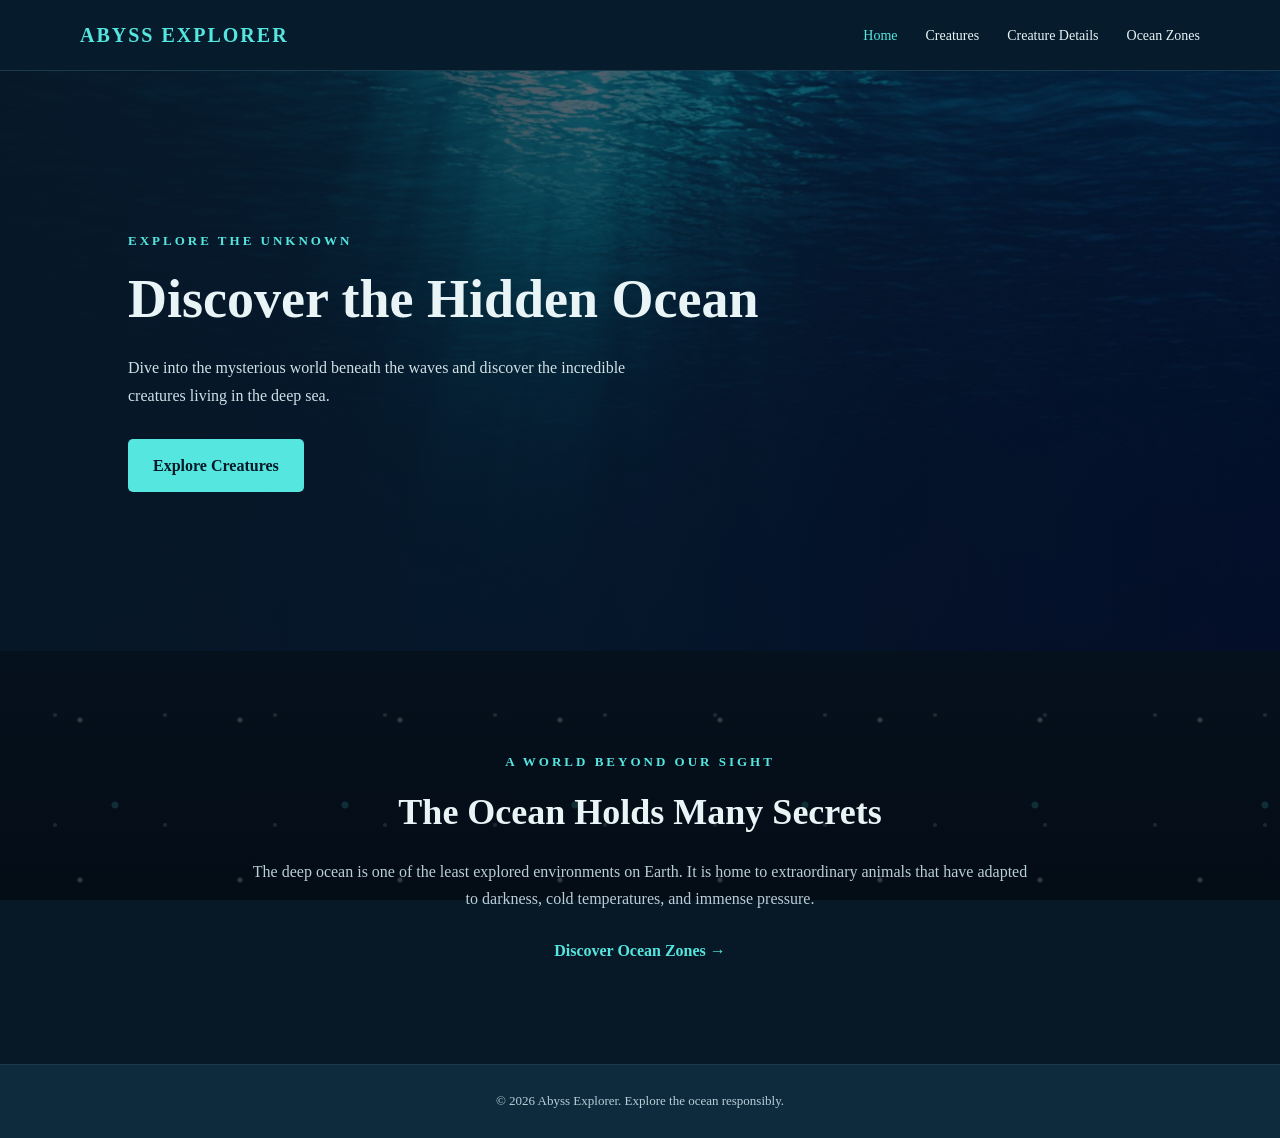
==== index.html @ 8714c5d7 "first commit" ====
<!DOCTYPE html>
<html lang="en">
<head>
    <meta charset="UTF-8">
    <meta name="viewport" content="width=device-width, initial-scale=1.0">
    <title>Abyss Explorer | Discover the Hidden Ocean</title>
    <link rel="stylesheet" href="style.css">
</head>
<body>

    <!-- Header dan Navigasi -->
    <header>
        <nav>
            <a href="index.html" class="logo">ABYSS EXPLORER</a>

            <ul>
                <li><a href="index.html" class="active">Home</a></li>
                <li><a href="creatures.html">Creatures</a></li>
                <li><a href="details.html">Creature Details</a></li>
                <li><a href="zones.html">Ocean Zones</a></li>
            </ul>
        </nav>
    </header>

    <!-- Konten Utama -->
    <main>

        <!-- Bagian Hero -->
        <section class="hero">
            <div class="hero-content">
                <p class="subtitle">EXPLORE THE UNKNOWN</p>

                <h1>Discover the Hidden Ocean</h1>

                <p>
                    Dive into the mysterious world beneath the waves
                    and discover the incredible creatures living
                    in the deep sea.
                </p>

                <a href="creatures.html" class="button">
                    Explore Creatures
                </a>
            </div>
        </section>

        <!-- Bagian Pengenalan -->
        <section class="introduction">
            <p class="subtitle">A WORLD BEYOND OUR SIGHT</p>

            <h2>The Ocean Holds Many Secrets</h2>

            <p>
                The deep ocean is one of the least explored
                environments on Earth. It is home to extraordinary
                animals that have adapted to darkness, cold
                temperatures, and immense pressure.
            </p>

            <a href="zones.html" class="text-link">
                Discover Ocean Zones →
            </a>
        </section>

    </main>

    <!-- Footer -->
    <footer>
        <p>&copy; 2026 Abyss Explorer. Explore the ocean responsibly.</p>
    </footer>

</body>
</html>
---- style.css ----
/* ===== PENGATURAN DASAR ===== */
* {
    margin: 0;
    padding: 0;
    box-sizing: border-box;
}

html {
    scroll-behavior: smooth;
}

body {
    background-color: #071827;
    color: #E8F4F5;
    line-height: 1.7;
    background-image: linear-gradient(to bottom, #0D3A52 0%, #071827 35%, #040C16 100%);
    background-repeat: no-repeat;
    background-attachment: fixed;
    min-height: 100vh;
}

/* ===== HEADER DAN NAVBAR ===== */
header {
    position: sticky;
    top: 0;
    z-index: 1000;
    background-color: #071827;
    border-bottom: 1px solid #1B3B4D;
    background-color: rgba(7, 24, 39, 0.85);
    backdrop-filter: blur(10px);
}

nav {
    max-width: 1200px;
    margin: 0 auto;
    padding: 18px 40px;
    display: flex;
    justify-content: space-between;
    align-items: center;
    gap: 24px;
}

.logo {
    color: #55E6E0;
    text-decoration: none;
    font-size: 20px;
    font-weight: bold;
    letter-spacing: 2px;
}

nav ul {
    list-style: none;
    display: flex;
    align-items: center;
    gap: 28px;
}

nav ul li a {
    color: #E8F4F5;
    text-decoration: none;
    font-size: 14px;
    transition: color 0.3s ease;
}

nav ul li a:hover {
    color: #55E6E0;
}

nav ul li a.active {
    color: #55E6E0;
}

nav ul li a {
    position: relative;
    padding-bottom: 4px;
}

nav ul li a::after {
    content: "";
    position: absolute;
    left: 0;
    bottom: 0;
    width: 0;
    height: 2px;
    background: #55E6E0;
    transition: width 0.3s ease;
}

nav ul li a:hover::after {
    width: 100%;
}

/* ===== BAGIAN HERO ===== */
.hero {
    min-height: 580px;
    display: flex;
    align-items: center;
    padding: 80px 10%;
    background-color: #0D2B3D;
    background-image:
        linear-gradient(
            90deg,
            rgba(7, 24, 39, 0.95),
            rgba(7, 24, 39, 0.35)
        ),
        url("images/hero-ocean.jpg");
    background-size: cover;
    background-position: center;
}

.hero-content {
    max-width: 650px;
}

.subtitle {
    color: #55E6E0;
    font-size: 13px;
    font-weight: bold;
    letter-spacing: 3px;
    margin-bottom: 16px;
}

.hero h1 {
    font-size: 54px;
    line-height: 1.15;
    margin-bottom: 24px;
}

.hero-content > p:not(.subtitle) {
    max-width: 540px;
    color: #D0E0E5;
    margin-bottom: 30px;
}

/* ===== TOMBOL ===== */
.button {
    display: inline-block;
    background-color: #55E6E0;
    color: #071827;
    padding: 13px 25px;
    border-radius: 5px;
    text-decoration: none;
    font-weight: bold;
    transition: background-color 0.3s ease;
}

.button:hover {
    background-color: #E8F4F5;
}

/* ===== BAGIAN PENGENALAN ===== */
.introduction {
    max-width: 850px;
    margin: 0 auto;
    padding: 100px 30px;
    text-align: center;
}

.introduction h2 {
    font-size: 36px;
    line-height: 1.3;
    margin-bottom: 22px;
}

.introduction > p:not(.subtitle) {
    color: #B9CED8;
    margin-bottom: 25px;
}

.text-link {
    display: inline-block;
    color: #55E6E0;
    text-decoration: none;
    font-weight: bold;
}

.text-link:hover {
    color: #E8F4F5;
}

/* ===== FOOTER ===== */
footer {
    background-color: #0D2B3D;
    border-top: 1px solid #1B3B4D;
    padding: 25px 20px;
    text-align: center;
    color: #B9CED8;
    font-size: 13px;
}

/* ===== TAMPILAN HP ===== */
@media (max-width: 600px) {
    nav {
        flex-direction: column;
        padding: 15px 12px;
        gap: 12px;
    }

    nav ul {
        justify-content: center;
        flex-wrap: wrap;
        gap: 10px 18px;
    }

    nav ul li a {
        font-size: 12px;
    }

    .logo {
        font-size: 18px;
    }

    .hero {
        min-height: 500px;
        padding: 65px 25px;
        background-position: center;
    }

    .hero h1 {
        font-size: 38px;
    }

    .introduction {
        padding: 70px 22px;
    }

    .introduction h2 {
        font-size: 28px;
    }
}

/* ===== HALAMAN CREATURES ===== */
.creatures-page {
    max-width: 1200px;
    margin: 0 auto;
    padding: 60px 40px 100px;
}

.page-heading {
    max-width: 700px;
    margin: 0 auto 55px;
    text-align: center;
}

.page-heading h1 {
    font-size: 46px;
    line-height: 1.2;
    margin-bottom: 20px;
    text-shadow: 0 0 25px rgba(85, 230, 224, 0.35);
}

.page-heading > p:last-child {
    color: #B9CED8;
}

/* ===== GRID KARTU HEWAN ===== */
.creature-grid {
    display: grid;
    grid-template-columns: repeat(4, minmax(0, 1fr));
    gap: 25px;
}

.creature-card {
    background-color: #0D2B3D;
    border: 1px solid #1B3B4D;
    border-radius: 12px;
    overflow: hidden;
    transition: transform 0.3s ease,
                border-color 0.3s ease;
}

.creature-card:hover {
    transform: translateY(-5px);
    border-color: #55E6E0;
}

.creature-card img {
    display: block;
    width: 100%;
    height: 200px;
    object-fit: cover;
    object-position: center;
}

.creature-info {
    padding: 22px;
}

.creature-tag {
    color: #55E6E0;
    font-size: 10px;
    font-weight: bold;
    letter-spacing: 1.5px;
    margin-bottom: 10px;
}

.creature-info h2 {
    font-size: 21px;
    line-height: 1.3;
    margin-bottom: 12px;
}

.creature-info > p:not(.creature-tag) {
    color: #B9CED8;
    font-size: 13px;
    line-height: 1.8;
    margin-bottom: 18px;
}

.creature-info .text-link {
    font-size: 13px;
}

/* ===== PENYESUAIAN HP ===== */
@media (max-width: 600px) {
    .creatures-page {
        padding: 45px 18px 65px;
    }

    .page-heading {
        margin-bottom: 35px;
    }

    .page-heading h1 {
        font-size: 34px;
    }

    .creature-grid {
        grid-template-columns: repeat(2, minmax(0, 1fr));
        gap: 14px;
    }

    .creature-card img {
        height: 135px;
    }

    .creature-info {
        padding: 13px;
    }

    .creature-tag {
        font-size: 11px;
        letter-spacing: 0.5px;
    }

    .creature-info h2 {
        font-size: 17px;
    }

    .creature-info > p:not(.creature-tag) {
        font-size: 13px;
    }
}

/* ===== HALAMAN CREATURE DETAILS ===== */
.details-page {
    max-width: 1000px;
    margin: 0 auto;
    padding: 60px 40px 100px;
}

.detail-card {
    display: grid;
    grid-template-columns: 0.9fr 1.1fr;
    gap: 35px;
    align-items: center;
    padding: 30px;
    margin-bottom: 30px;
    background-color: #0D2B3D;
    border: 1px solid #1B3B4D;
    border-radius: 14px;
}

.detail-card img {
    width: 100%;
    height: 320px;
    object-fit: cover;
    border-radius: 9px;
}

.detail-content h2 {
    font-size: 30px;
    line-height: 1.3;
    margin-bottom: 14px;
}

.detail-content > p:not(.creature-tag) {
    color: #B9CED8;
    font-size: 15px;
    margin-bottom: 18px;
}

.detail-content h3 {
    color: #55E6E0;
    font-size: 20px;
    margin-top: 18px;
    margin-bottom: 5px;
}

.back-link {
    text-align: center;
    margin-top: 45px;
}

/* ===== PENYESUAIAN HP ===== */
@media (max-width: 600px) {
    .details-page {
        padding: 40px 16px 65px;
    }

    .detail-card {
        grid-template-columns: 1fr;
        gap: 20px;
        padding: 18px;
        margin-bottom: 22px;
    }

    .detail-card img {
        height: 220px;
    }

    .detail-content h2 {
        font-size: 25px;
    }
}

/* ===== OCEAN ZONES PAGE ===== */

.zones-page {
    max-width: 1000px;
    margin: 0 auto;
    padding: 55px 30px 70px;
}

.zones-heading {
    max-width: 720px;
    margin: 0 auto 55px;
    text-align: center;
}

.eyebrow {
    margin-bottom: 12px;
    color: #55E6E0;
    font-size: 0.8rem;
    font-weight: bold;
    letter-spacing: 3px;
}

.zones-heading h1 {
    margin-bottom: 18px;
    color: #E8F4F5;
    font-size: 2.5rem;
    text-shadow: 0 0 25px rgba(85, 230, 224, 0.35);
}
.zones-heading {
    position: relative;
}

.zones-heading > p:last-child {
    color: #B9CED8;
    line-height: 1.8;
}

/* Vertical journey */

.ocean-journey {
    position: relative;
    display: flex;
    flex-direction: column;
    gap: 25px;
}

.ocean-journey::before {
    content: "";
    position: absolute;
    top: 20px;
    bottom: 20px;
    left: 28px;
    width: 3px;
    background: linear-gradient(
        to bottom,
        #55E6E0,
        #4386A5,
        #263B70,
        #18264B,
        #10182E
    );
    border-radius: 10px;
}

.ocean-zone {
    position: relative;
    display: grid;
    grid-template-columns: 165px 1fr;
    gap: 25px;
    align-items: start;
    padding: 28px;
    padding-left: 65px;
    border: 1px solid rgba(85, 230, 224, 0.18);
    border-radius: 18px;
    overflow: hidden;
    transition: transform 0.3s ease, box-shadow 0.3s ease, border-color 0.3s ease;
}

.ocean-zone:hover {
    transform: translateY(-4px);
    box-shadow: 0 12px 30px rgba(85, 230, 224, 0.15);
    border-color: rgba(85, 230, 224, 0.6);
}

.ocean-zone::after {
    position: absolute;
    left: 20px;
    bottom: -10px;
    font-size: 9rem;
    font-weight: 900;
    line-height: 1;
    color: rgba(232, 244, 245, 0.05);
    pointer-events: none;
}

.sunlight::after { content: "01"; }
.twilight::after { content: "02"; }
.midnight::after { content: "03"; }
.abyssal::after  { content: "04"; }
.hadal::after    { content: "05"; }

.zone-depth {
    position: relative;
    z-index: 1;
    color: #55E6E0;
    font-size: 0.8rem;
    font-weight: bold;
    letter-spacing: 1px;
    line-height: 1.8;
}

.zone-depth::before {
    content: "";
    position: absolute;
    top: 3px;
    left: -49px;
    width: 14px;
    height: 14px;
    background: #55E6E0;
    border: 4px solid #071827;
    border-radius: 50%;
}

@keyframes pulse-dot {
    0%   { box-shadow: 0 0 0 0 rgba(85, 230, 224, 0.6); }
    70%  { box-shadow: 0 0 0 12px rgba(85, 230, 224, 0); }
    100% { box-shadow: 0 0 0 0 rgba(85, 230, 224, 0); }
}

.zone-depth::before {
    animation: pulse-dot 2.4s infinite;
}

.zone-depth span {
    display: block;
    color: #E8F4F5;
    letter-spacing: 0;
    font-size: 1.15rem;
    font-weight: 600;
}

.zone-content h2 {
    margin-bottom: 8px;
    color: #E8F4F5;
    font-size: 1.5rem;
}

.zone-subtitle {
    margin-bottom: 14px;
    color: #55E6E0;
    font-style: italic;
}

.zone-content p {
    color: #B9CED8;
    line-height: 1.8;
}

.zone-content .zone-life {
    margin-top: 15px;
    padding-top: 14px;
    border-top: 1px solid rgba(232, 244, 245, 0.15);
}

.zone-life strong {
    color: #E8F4F5;
}

/* Different shades for each depth */

.sunlight {
    background: linear-gradient(120deg, #17485B, #0D2B3D);
}

.twilight {
    background: linear-gradient(120deg, #153A50, #0B2639);
}

.midnight {
    background: linear-gradient(120deg, #172C4A, #0A2034);
}

.abyssal {
    background: linear-gradient(120deg, #192442, #0A1B2C);
}

.hadal {
    background: linear-gradient(120deg, #211F3D, #071827);
}

.sunlight .zone-depth::before { background: #7DF9E9; }
.twilight .zone-depth::before { background: #4FB3D9; }
.midnight .zone-depth::before { background: #5C7CFA; }
.abyssal  .zone-depth::before { background: #7A6FF0; }
.hadal    .zone-depth::before { background: #B45CFF; }

.sunlight { border-color: rgba(125, 249, 233, 0.35); }
.twilight { border-color: rgba(79, 179, 217, 0.30); }
.midnight { border-color: rgba(92, 124, 250, 0.28); }
.abyssal  { border-color: rgba(122, 111, 240, 0.25); }
.hadal    { border-color: rgba(180, 92, 255, 0.25); }

.zones-note {
    margin-top: 30px;
    color: #B9CED8;
    font-size: 0.85rem;
    line-height: 1.7;
    text-align: center;
}

@keyframes bubbles-rise {
    from { background-position: 0 0, 0 0, 0 0; }
    to   { background-position: 0 -900px, 0 -1200px, 0 -700px; }
}

body::before {
    content: "";
    position: fixed;
    inset: 0;
    z-index: -1;
    pointer-events: none;
    background-image:
        radial-gradient(circle, rgba(255,255,255,0.18) 2px, transparent 3px),
        radial-gradient(circle, rgba(85,230,224,0.15) 3px, transparent 4px),
        radial-gradient(circle, rgba(255,255,255,0.10) 1.5px, transparent 2.5px);
    background-size: 160px 160px, 230px 230px, 110px 110px;
    animation: bubbles-rise 40s linear infinite;
}

/* Phone layout */

@media (max-width: 600px) {
    .zones-page {
        padding: 40px 16px 50px;
    }

    .zones-heading {
        margin-bottom: 35px;
    }

    .zones-heading h1 {
        font-size: 1.9rem;
    }

    .ocean-journey {
        gap: 18px;
    }

    .ocean-journey::before {
        left: 19px;
    }

    .ocean-zone {
        grid-template-columns: 1fr;
        gap: 15px;
        padding: 22px;
        padding-left: 45px;
    }

    .zone-depth::before {
        left: -36px;
    }

    .zone-content h2 {
        font-size: 1.3rem;
    }
}
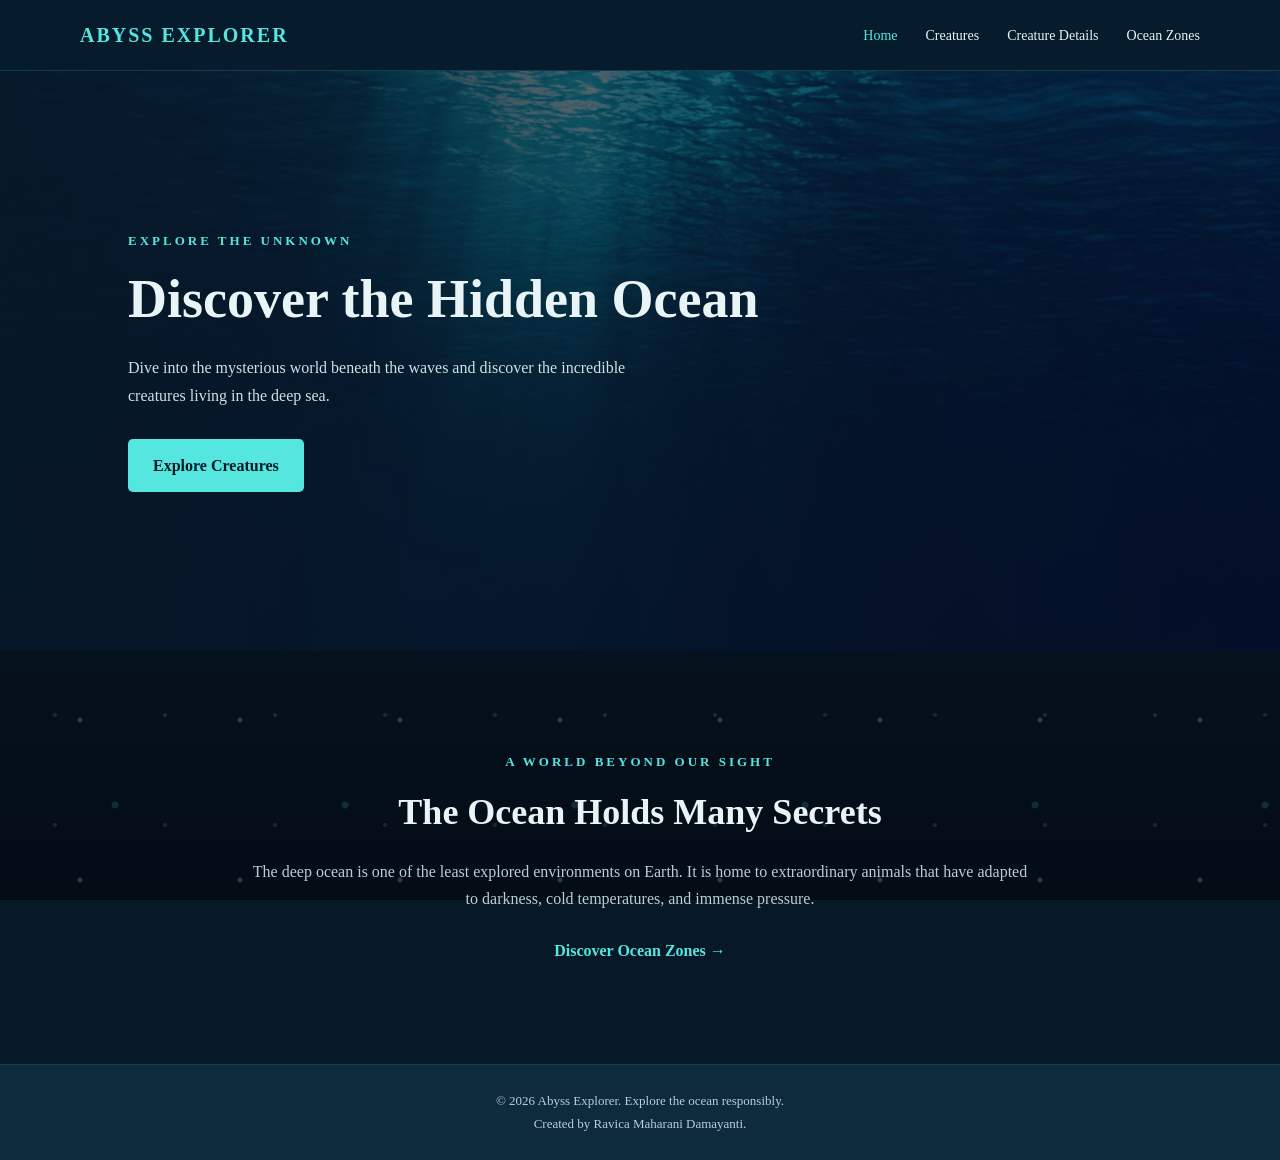
==== commit 7523d6c0: "copyright update" ====
--- a/index.html
+++ b/index.html
@@ -67,6 +67,7 @@
     <!-- Footer -->
     <footer>
         <p>&copy; 2026 Abyss Explorer. Explore the ocean responsibly.</p>
+        <p>Created by Ravica Maharani Damayanti.</p>
     </footer>
 
 </body>
